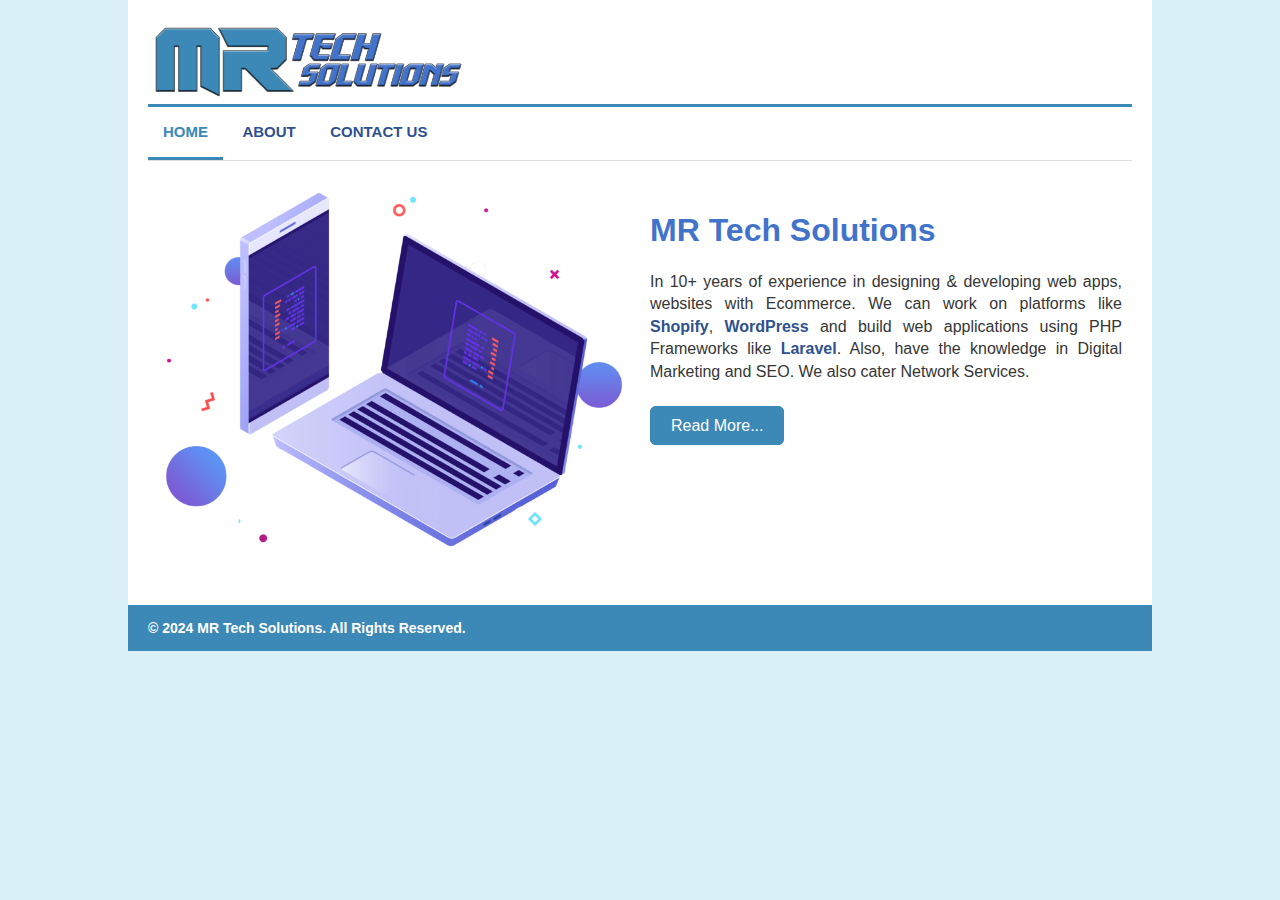
==== index.html @ ba9e1e17 "Uploaded Files" ====
<!DOCTYPE html>
<html>
<head>
	<meta charset="utf-8">
	<meta name="viewport" content="width=device-width, initial-scale=1">
	<title>Home</title>
	<link rel="stylesheet" type="text/css" href="css/styles.css">
</head>
<body>
	<div class="main">
		<div class="wrapper">
			<div class="heading">
				<img src="images/mr-tech.png" height="80">
			</div>
			<div class="navbar">
				<ul id="main-menu" class="nav navbar-nav main-menu">
					<li class="current-menu-item">
						<a href="index.html">HOME</a>
					</li>
					<li>
						<a href="aboutme.html">ABOUT</a>
					</li>
					<li>
						<a href="#">CONTACT US</a>
					</li>
				</ul>
			</div>
			<div class="content">
				<div class="cards">
					<div class="card card-md">
						<div class="card-body">
							<img src="images/home-image.png" width="100%">
						</div>
					</div>
					<div class="card card-md">
						<div class="card-body">
							<h1 class="heading-title">MR Tech Solutions</h1>
							<p class="paragraph">
								In 10+ years of experience in designing & developing web apps, websites with Ecommerce. We can work on platforms like <a href=""><b>Shopify</b></a>, <a href=""><b>WordPress</b></a> and build web applications using PHP Frameworks like <a href=""><b>Laravel</b></a>. Also, have the knowledge in Digital Marketing and SEO. We also cater Network Services. 
							</p>
							<br>
							<a href="aboutme.html" class="btn">Read More...</a>
						</div>
					</div>
				</div>
			</div>
		</div>
		<footer>
			<p>&copy; 2024 MR Tech Solutions. All Rights Reserved.</p>
		</footer>
	</div>
</body>
</html>
---- css/styles.css ----
html {
	font-family: "Arial";
	color: #363636;
}
body {
	margin: 0 auto;
	background-color: #d9f0f9;
	background-image: url("../images/blue-bg.jpg");
	background-repeat: no-repeat;
	background-size: cover;
	background-attachment: fixed;
}
a {
    color: #2f5190;
    text-decoration: none!important;
}
.main {
	margin: 0 auto;
	width: 80%;
	background-color: #FFFFFF;
}

.wrapper {
	padding: 20px;
}

.navbar {
	border-top: 3px solid #3c88b7;
    border-bottom: 1px solid #dddddd;
}

.navbar-nav {
    display: -ms-flexbox;
    display: flex;
    -ms-flex-direction: column;
    flex-direction: column;
    padding-left: 0;
    margin-bottom: 0;
    list-style: none;
}
.nav {
    display: -ms-flexbox;
    display: flex;
    -ms-flex-wrap: wrap;
    flex-wrap: wrap;
    padding-left: 0;
    margin-bottom: 0;
    list-style: none;
}
.sidebar {
    width: 190px;
    float: left;
/*    border: 1px solid #3c88b7;*/
    min-height: 50px;
    margin: 10px;
}
.sidebar ul {
    list-style-type: none;
    margin: 0;
    padding: 0;
}
.sidebar ul li {
    margin: 0;
    text-align: center;
    border-bottom: 1px solid white;
}
.sidebar ul li a {
    display: block;
    width: 100%;
    padding: 5px 0;
    text-decoration: none;
    font-weight: bold;
    color: white;
    background-color: #4273cb;
}
.sidebar ul li a:hover {
    background-color: #3c88b7;
}
.sidebar h2 {
    margin: 10px;
    padding: 0;
    text-align: center;
    text-transform: uppercase;
    color: #3c88b7;
}

ul.main-menu {
	margin-left: 0;
	float: none;
    list-style: none;
    padding: 0;
    margin: 0;
    display: block;
}

ul.main-menu > li {
    margin-right: 0;
    position: relative;
    float: none;
    display: inline-block;
}

ul.main-menu>li>a {
    display: inline-block;
    position: relative;
    padding: 0 15px;
    line-height: 50px;
    color: #2f5190;
    font-size: 15px;
    font-weight: 700;
    transition: color 500ms !important;
    -webkit-transition: color 500ms !important;
    text-transform: uppercase;
    text-decoration-line: none;
}

ul.main-menu>li>a:hover, ul.main-menu > li.current-menu-item >a, ul.main-menu>li.current-menu-parent>a {
    color: #3c88b7;
    border-bottom: 3px solid #3c88b7;
}

.content {
	margin-top: 20px;
    margin-bottom: 20px;
}

.cards {
    display: flex;
    flex-wrap: wrap;
    align-items: stretch;
}
.card {
/*    padding: 5px;*/
/*	flex: 0 0 200px;*/
/*	margin: 10px;*/
/*	border: 1px solid #ccc;*/
} 
.card.card-col-1{
	flex: 0 0 12.5%;
    width: 12.5%!important;
}
.card.card-sm{
	flex: 0 0 25%;
    width: 25%!important;
}
.card.card-md{
	flex: 0 0 50%;
    width: 50%!important;
}
.card.card-lg{
	flex: 0 0 75%;
    width: 75%!important;
}
.card.card-xl{
	flex: 0 0 100%;
    width: 100%!important;
}
.card-body{
    padding: 10px;
}
.heading-title{
    color: #4273cb;
}
.paragraph{
    line-height: 140%;
    text-align: justify;
}
.main>footer {
    background-color: #3c88b7;
    padding: 1px 20px;
	font-size: 14px;
    color: #FFFFFF;
    font-weight: 600;
}

.btn {
    border: 1px solid #3c88b7;
    padding: 10px 20px;
    background-color: #3c88b7;
    color: #FFFFFF;
    font-weight: 500;
    border-radius: 6px;
}
.btn:hover {
    background-color: #4691bf;
}

.owner{

}
.owner img {
    width: 150px;
    height: 150px;
}
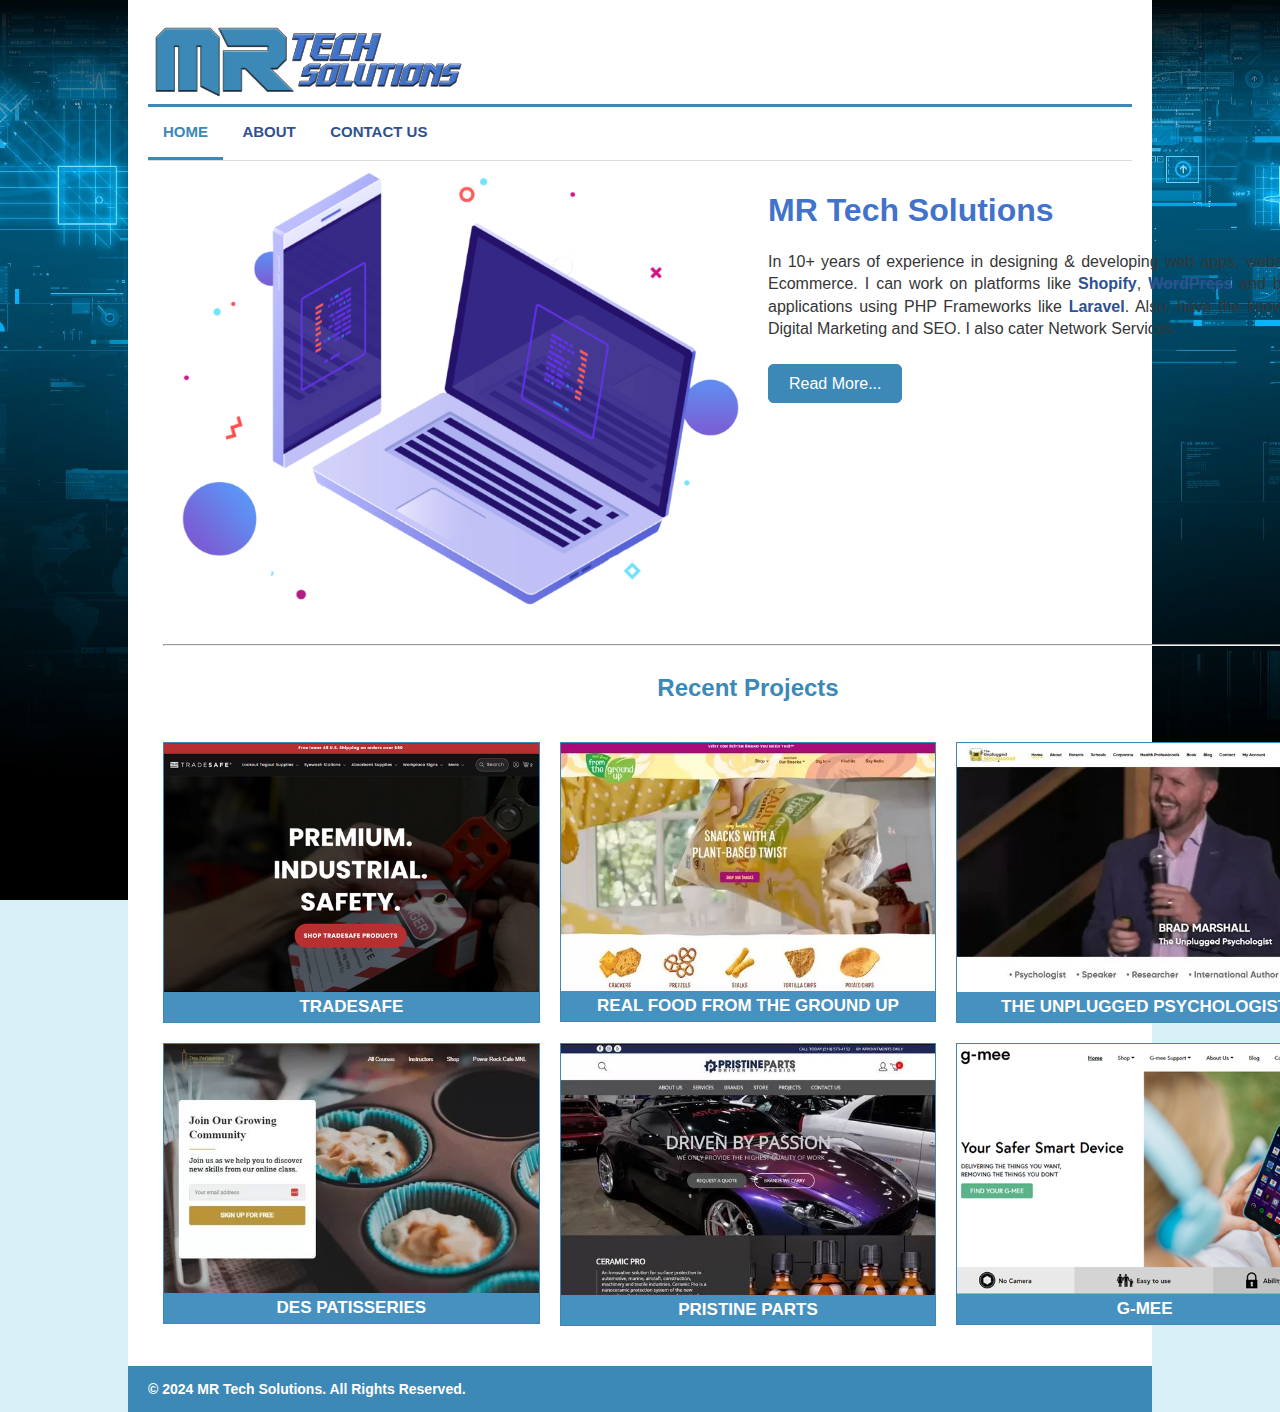
==== commit 2f481493: "Update index.html" ====
--- a/index.html
+++ b/index.html
@@ -21,25 +21,95 @@
 						<a href="aboutme.html">ABOUT</a>
 					</li>
 					<li>
-						<a href="#">CONTACT US</a>
+						<a href="contactus.html">CONTACT US</a>
 					</li>
 				</ul>
 			</div>
-			<div class="content">
-				<div class="cards">
-					<div class="card card-md">
+			<div class="container">
+				<div class="row">
+					<div class="col-md-6 col-sm-6 col-xs-12">
 						<div class="card-body">
-							<img src="images/home-image.png" width="100%">
+							<img src="images/home-image.png" class="home-image">
 						</div>
 					</div>
-					<div class="card card-md">
+					<div class="col-md-6 col-sm-6 col-xs-12">
 						<div class="card-body">
 							<h1 class="heading-title">MR Tech Solutions</h1>
 							<p class="paragraph">
-								In 10+ years of experience in designing & developing web apps, websites with Ecommerce. We can work on platforms like <a href=""><b>Shopify</b></a>, <a href=""><b>WordPress</b></a> and build web applications using PHP Frameworks like <a href=""><b>Laravel</b></a>. Also, have the knowledge in Digital Marketing and SEO. We also cater Network Services. 
+								In 10+ years of experience in designing & developing web apps, websites with Ecommerce. I can work on platforms like <a href=""><b>Shopify</b></a>, <a href=""><b>WordPress</b></a> and build web applications using PHP Frameworks like <a href=""><b>Laravel</b></a>. Also, have the knowledge in Digital Marketing and SEO. I also cater Network Services. 
 							</p>
 							<br>
 							<a href="aboutme.html" class="btn">Read More...</a>
+						</div>
+					</div>
+				</div>
+				<hr>
+				<div class="row">
+					<div class="col-md-12 col-sm-12 col-xs-12">
+						<h2 class="text-primary"><center>Recent Projects</center></h2>
+					</div>
+				</div>
+				<div class="row">
+					<div class="col-md-4 col-sm-6 col-xs-12">
+						<div class="projects">
+							<div class="project-img">
+								<img src="images/tradesafe.png">
+							</div>
+							<div class="project-caption">
+								TRADESAFE
+							</div>
+						</div>
+					</div>
+					<div class="col-md-4 col-sm-6 col-xs-12">
+						<div class="projects">
+							<div class="project-img">
+								<img src="images/fromthegroundup.JPG">
+							</div>
+							<div class="project-caption">
+								REAL FOOD FROM THE GROUND UP			
+							</div>
+						</div>
+					</div>
+					<div class="col-md-4 col-sm-6 col-xs-12">
+						<div class="projects">
+							<div class="project-img">
+								<img src="images/theunplugged.JPG">
+							</div>
+							<div class="project-caption">
+								THE UNPLUGGED PSYCHOLOGIST
+							</div>
+						</div>
+					</div>
+				</div>
+				<div class="row">
+					<div class="col-md-4 col-sm-6 col-xs-12">
+						<div class="projects">
+							<div class="project-img">
+								<img src="images/despatisseries.JPG">
+							</div>
+							<div class="project-caption">
+								DES PATISSERIES
+							</div>
+						</div>
+					</div>
+					<div class="col-md-4 col-sm-6 col-xs-12">
+						<div class="projects">
+							<div class="project-img">
+								<img src="images/pristineparts.JPG">
+							</div>
+							<div class="project-caption">
+								Pristine Parts
+							</div>
+						</div>
+					</div>
+					<div class="col-md-4 col-sm-6 col-xs-12">
+						<div class="projects">
+							<div class="project-img">
+								<img src="images/g-mee.png">
+							</div>
+							<div class="project-caption">
+								G-mee
+							</div>
 						</div>
 					</div>
 				</div>
@@ -49,5 +119,7 @@
 			<p>&copy; 2024 MR Tech Solutions. All Rights Reserved.</p>
 		</footer>
 	</div>
+
+	<script src="js/script-deny-action.js"></script>
 </body>
-</html>+</html>
--- a/css/styles.css
+++ b/css/styles.css
@@ -5,7 +5,7 @@
 body {
 	margin: 0 auto;
 	background-color: #d9f0f9;
-	background-image: url("../images/blue-bg.jpg");
+	background-image: url("../images/bg1.jpg");
 	background-repeat: no-repeat;
 	background-size: cover;
 	background-attachment: fixed;
@@ -49,10 +49,10 @@
 }
 .sidebar {
     width: 190px;
-    float: left;
+/*    float: left;*/
 /*    border: 1px solid #3c88b7;*/
     min-height: 50px;
-    margin: 10px;
+    margin: 10px auto;
 }
 .sidebar ul {
     list-style-type: none;
@@ -156,10 +156,15 @@
     width: 100%!important;
 }
 .card-body{
+    width: 100%;
     padding: 10px;
 }
 .heading-title{
     color: #4273cb;
+}
+.heading img {
+    max-width: 100%;
+    height: 80px;
 }
 .paragraph{
     line-height: 140%;
@@ -180,6 +185,7 @@
     color: #FFFFFF;
     font-weight: 500;
     border-radius: 6px;
+    cursor: pointer;
 }
 .btn:hover {
     background-color: #4691bf;
@@ -191,4 +197,289 @@
 .owner img {
     width: 150px;
     height: 150px;
-}+}
+
+.text-primary {
+    color: #3c88b7;
+}
+
+.home-image {
+    height: auto;
+    max-width: 100%;
+    border: none;
+    border-radius: 0;
+    box-shadow: none;
+}
+.projects{
+    border: 1px solid #3c88b7;
+}
+.project-img img{
+    height: auto;
+    width: 100%;
+    border: none;
+    border-radius: 0;
+    box-shadow: none;
+    margin-bottom: -4px;
+}
+
+.project-caption {
+    text-align: center;
+    text-transform: uppercase;
+    font-size: 17px;
+    color: #ffffff;
+    padding: 5px;
+    font-weight: 600;
+    background-color: #4691bf;
+}
+
+
+.form-control {
+    display: block;
+    width: 80%;
+    padding: .5rem .75rem;
+    font-size: 1rem;
+    line-height: 1.25;
+    color: #495057;
+    background-color: #fff;
+    background-image: none;
+    background-clip: padding-box;
+    border: 1px solid rgba(0, 0, 0, .15);
+    border-radius: .25rem;
+    transition: border-color ease-in-out .15s, box-shadow ease-in-out .15s;
+}
+
+/* GRID */
+
+/* CONTAINER */
+.container {
+  margin-left: auto;
+  margin-right: auto;
+  padding-left: 15px;
+  padding-right: 15px;
+}
+
+@media (min-width: 768px) {
+  .container {
+    width: 750px;
+  }
+}
+
+@media (min-width: 992px) {
+  .container {
+    width: 970px;
+  }
+}
+
+@media (min-width: 1200px) {
+  .container {
+    width: 1170px;
+  }
+}
+
+
+/* ROW */
+.row {
+    display: grid;
+    grid-template-columns: repeat(12, 1fr);
+    grid-gap: 20px;
+    margin-bottom: 20px;
+}
+
+
+.col-xs-12 {
+  grid-column: span 12
+}
+
+.col-xs-11 {
+  grid-column: span 11;
+}
+
+.col-xs-10 {
+  grid-column: span 10
+}
+
+.col-xs-9 {
+  grid-column: span 9
+}
+
+.col-xs-8 {
+  grid-column: span 8
+}
+
+.col-xs-7 {
+  grid-column: span 7
+}
+
+.col-xs-6 {
+  grid-column: span 6
+}
+
+.col-xs-5 {
+  grid-column: span 5
+}
+
+.col-xs-4 {
+  grid-column: span 4
+}
+
+.col-xs-3 {
+  grid-column: span 3
+}
+
+.col-xs-2 {
+  grid-column: span 2
+}
+
+.col-xs-1 {
+  grid-column: span 1
+}
+
+@media (min-width: 768px) {
+  .col-sm-12 {
+    grid-column: span 12
+  }
+
+  .col-sm-11 {
+    grid-column: span 11;
+  }
+
+  .col-sm-10 {
+    grid-column: span 10
+  }
+
+  .col-sm-9 {
+    grid-column: span 9
+  }
+
+  .col-sm-8 {
+    grid-column: span 8
+  }
+
+  .col-sm-7 {
+    grid-column: span 7
+  }
+
+  .col-sm-6 {
+    grid-column: span 6
+  }
+
+  .col-sm-5 {
+    grid-column: span 5
+  }
+
+  .col-sm-4 {
+    grid-column: span 4
+  }
+
+  .col-sm-3 {
+    grid-column: span 3
+  }
+
+  .col-sm-2 {
+    grid-column: span 2
+  }
+
+  .col-sm-1 {
+    grid-column: span 1
+  }
+}
+
+@media (min-width: 992px) {
+  .col-md-12 {
+    grid-column: span 12
+  }
+
+  .col-md-11 {
+    grid-column: span 11;
+  }
+
+  .col-md-10 {
+    grid-column: span 10
+  }
+
+  .col-md-9 {
+    grid-column: span 9
+  }
+
+  .col-md-8 {
+    grid-column: span 8
+  }
+
+  .col-md-7 {
+    grid-column: span 7
+  }
+
+  .col-md-6 {
+    grid-column: span 6
+  }
+
+  .col-md-5 {
+    grid-column: span 5
+  }
+
+  .col-md-4 {
+    grid-column: span 4
+  }
+
+  .col-md-3 {
+    grid-column: span 3
+  }
+
+  .col-md-2 {
+    grid-column: span 2
+  }
+
+  .col-md-1 {
+    grid-column: span 1
+  }
+}
+
+@media (min-width: 1200px) {
+  .col-lg-12 {
+    grid-column: span 12
+  }
+
+  .col-lg-11 {
+    grid-column: span 11;
+  }
+
+  .col-lg-10 {
+    grid-column: span 10
+  }
+
+  .col-lg-9 {
+    grid-column: span 9
+  }
+
+  .col-lg-8 {
+    grid-column: span 8
+  }
+
+  .col-lg-7 {
+    grid-column: span 7
+  }
+
+  .col-lg-6 {
+    grid-column: span 6
+  }
+
+  .col-lg-5 {
+    grid-column: span 5
+  }
+
+  .col-lg-4 {
+    grid-column: span 4
+  }
+
+  .col-lg-3 {
+    grid-column: span 3
+  }
+
+  .col-lg-2 {
+    grid-column: span 2
+  }
+
+  .col-lg-1 {
+    grid-column: span 1
+  }
+}
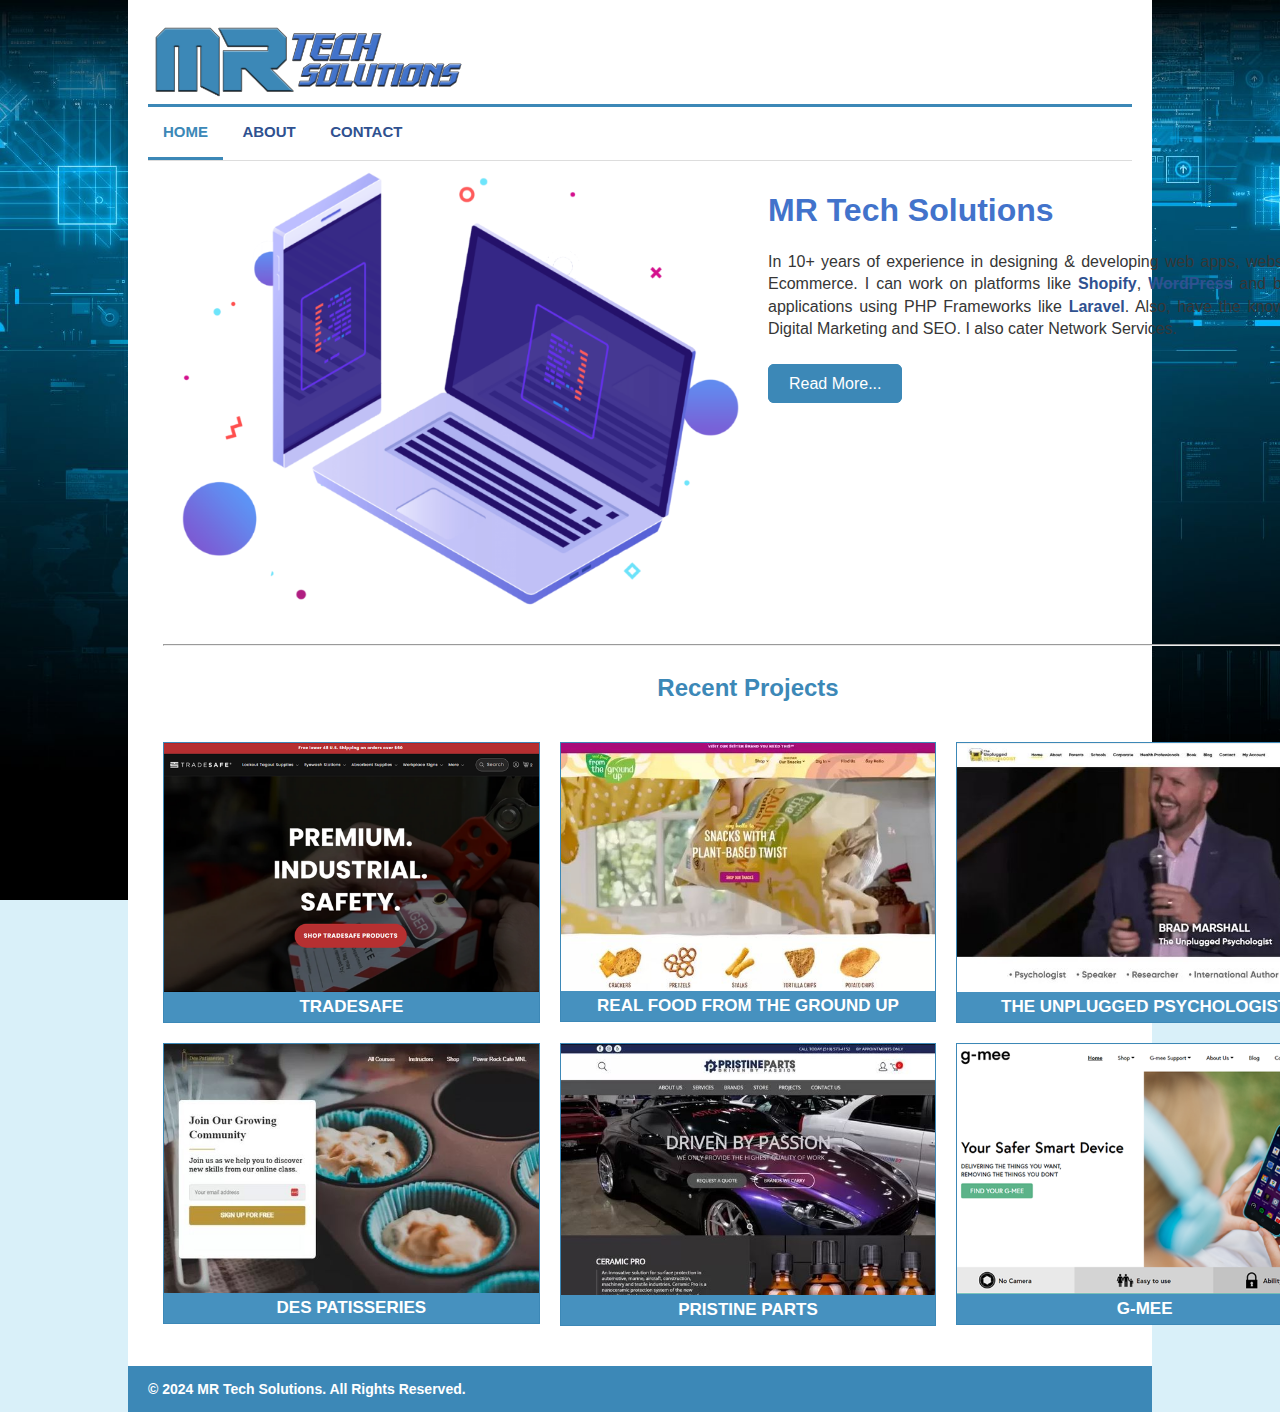
==== commit be5f3121: "Update index.html" ====
--- a/index.html
+++ b/index.html
@@ -21,7 +21,7 @@
 						<a href="aboutme.html">ABOUT</a>
 					</li>
 					<li>
-						<a href="contactus.html">CONTACT US</a>
+						<a href="contactus.html">CONTACT</a>
 					</li>
 				</ul>
 			</div>
